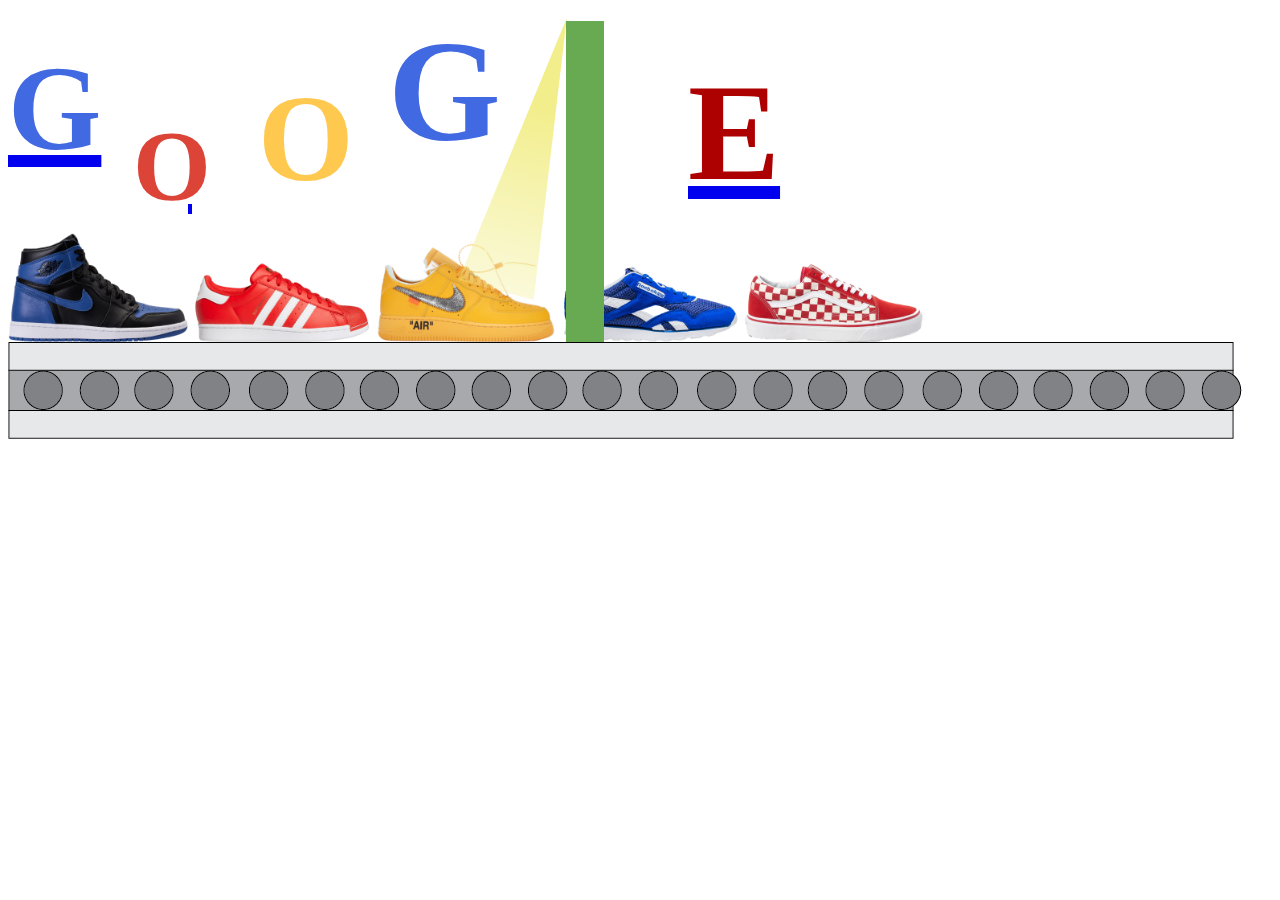
==== FINAL/index.html @ 82fdf2c7 "12/7 5:55pm" ====
<!doctype html>
<html>
<head>
<meta charset="UTF-8">
<title>FINAL</title>
	<link rel="stylesheet" href="FINAL.css"/>
	<link href="https://fonts.googleapis.com/css2?family=Roboto&family=Syncopate&display=swap" rel="stylesheet">
</head>

<body>
	
	<div class="parent">
		<div class="text-wrapper">
				<a href="G.html"><h6>G</h6></a>
			</div>
		<div class="text-wrapper1">
				<a href="O.html"><h6>O</h6></a>
			</div>
		<div class="text-wrapper2">
				<h6>O</h6>
			</div>
		<div class="text-wrapper3">
				<h6>G</h6>
			</div>
		<div class="text-wrapper4">
				<a href="G.html"><h6>E</h6></a>
			</div>
		<div class="horizontal" id="shoes">
			<!--<marquee onmouseover="this.stop();" onmouseout="this.start()" behavior="scroll" direction="right" width="1000px">
					</marquee-->
					<img src="img/Royal1.png">
					<img src="img/Superstar.png">
					<img src="img/AF1.png">
					<img src="img/Reebok.png">
					<img src="img/Vans.png">
			
		</div>
		
		<div class="belt">
			<img src="img/Belt.png">
		</div>
		
		<div class="scanner">
			<a href="G.html"><img src="img/Scanner.png"></a>
		</div>
		
		
		
	</div>
		
		
</body>
</html>
---- FINAL/FINAL.css ----
@charset "UTF-8";
/* CSS Document */

.parent {
	position: relative;
}

/*
.toRight{
	display: flex;
	justify-content: center;
}
*/

.horizontal {
	/*display: flex;
	flex-wrap: wrap;
	justify-content: space-around;*/
	position: relative;
	width: 1234px;
	height: auto;
	top: 196px;
	left: 0px;
	z-index: 1;
	animation-name: moveright;
	animation-direction: normal;
	animation-delay: 0.5s;
    animation-duration: 6s;
    animation-iteration-count: infinite;
    animation-timing-function: linear;
    /* transform: rotate(3deg); */
    /* transform: rotate(3grad); */
    /* transform: rotate(.03turn); */
	animation-play-state: running;
}
.horizontal:hover{
    animation-play-state: paused;
    }
    
/*@keyframes moveright {
	
	from{
		transform: translateX(0px);
	}
	to{
		transform: translateX(900px);
	}
	
}*/

/*@keyframes moveright {
	
    0%  {transform:translateX(0px);}
    90% {transform:translateX(800px);}
    100% {transform:translateX(800px);}
}*/

@keyframes moveright {
                0%   {left: 0px;}
                20% {left: 100px;}
                25% {left: 100px;}
                45% {left: 300px;}
                50% {left: 300px;}
				90%  {left: 800px; }
                100% {left: 800px; }
}

.horizontal img {
	width: 180px;
	height: auto;
}

.belt{
	/*display: flex;*/
	position: absolute;
	justify-content: center;
	top: 333px;
	z-index: 2;
}

.belt img{
	position: absolute;
	width: 1234px;
	height: 98px;
	z-index: 2;
}

#1 {
	width: 180px;
	height: 180px;
}

.scanner {
	height: 333px;
	width: 146px;
	position: absolute;
	top: 1px;
	left: 450px;
	z-index: 3;

}

#shoes{
	position: relative;
	overflow: hidden;
	z-index: 2;
}

.text-wrapper{
	width: 100%;
	position: absolute;
	z-index: 2;
	
}

.text-wrapper h6{
	color: #4169e1;
	font-size: 120px;
	margin-left: -0px;
	margin-top: 32px;
	
	
}

.text-wrapper1{
	width: 100%;
	position: absolute;
	z-index: 2;
	
}

.text-wrapper1 h6{
	color: #DB4437;
	font-size: 100px;
	margin-left: 125px;
	margin-top: 100px;
}

.text-wrapper2{
	width: 100%;
	position: absolute;
	z-index: 2;
	
}
.text-wrapper2 h6{
	color: #FFC84F;
	font-size: 123px;
	margin-left: 250px;
	margin-top: 60px;
}

.text-wrapper3{
	width: 100%;
	position: absolute;
	z-index: 2;
}

.text-wrapper3 h6{
	color: #4169e1;
	font-size: 145px;
	margin-left: 380px;
	margin-top: 0px;
}

.text-wrapper4{
	width: 100%;
	position: absolute;
	z-index: 2;
}

.text-wrapper4 h6{
	color: #AD0000;
	font-size: 138px;
	margin-left: 680px;
	margin-top: 45px;
}
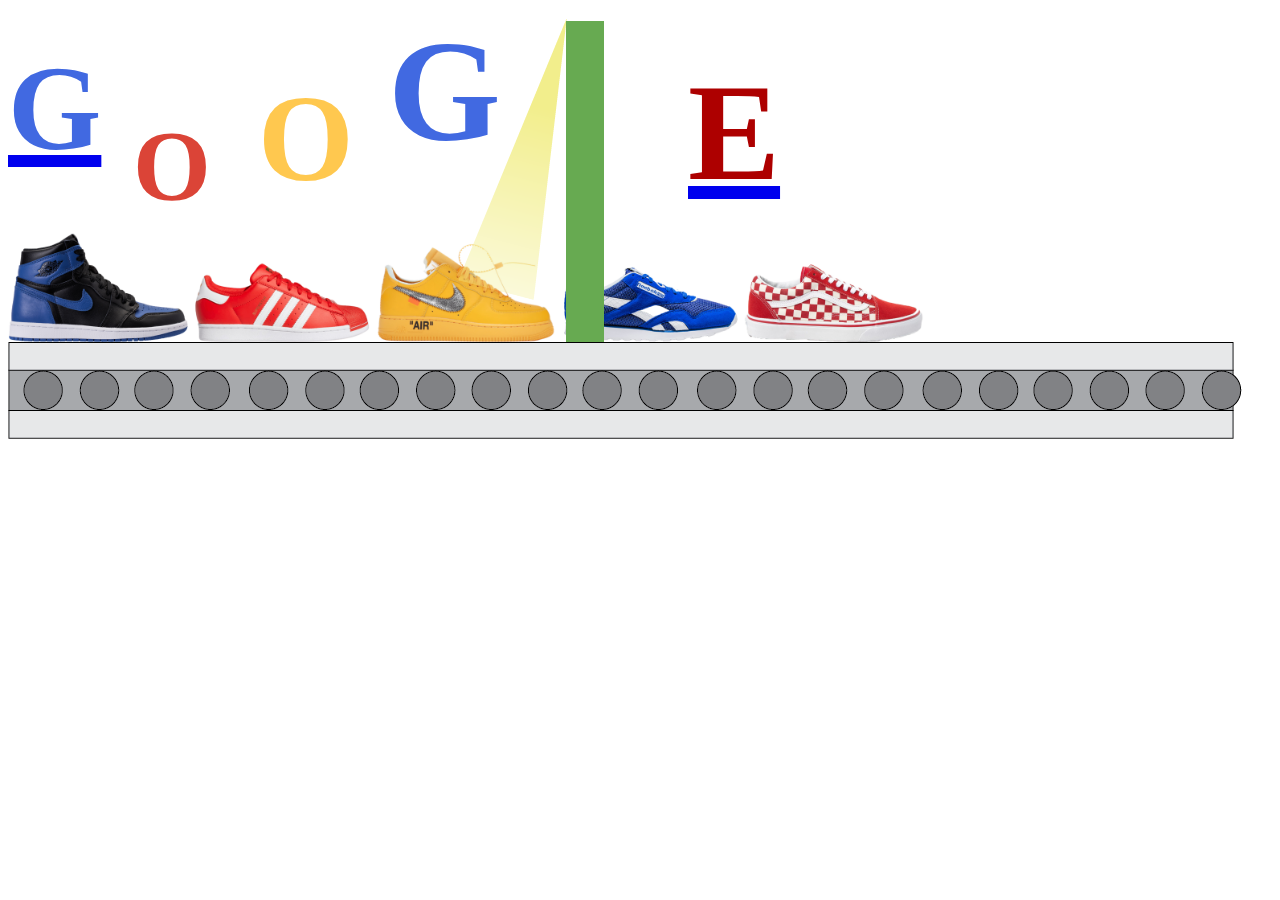
==== commit e024e6a9: "12/7 6:16pm" ====
--- a/FINAL/index.html
+++ b/FINAL/index.html
@@ -14,7 +14,7 @@
 				<a href="G.html"><h6>G</h6></a>
 			</div>
 		<div class="text-wrapper1">
-				<a href="O.html"><h6>O</h6></a>
+				<!--<a href="O.html">>/a>--><h6>O</h6>
 			</div>
 		<div class="text-wrapper2">
 				<h6>O</h6>
--- a/FINAL/FINAL.css
+++ b/FINAL/FINAL.css
@@ -107,9 +107,10 @@
 }
 
 .text-wrapper{
-	width: 100%;
+	width: 150px;
 	position: absolute;
 	z-index: 2;
+	display: flex;
 	
 }
 
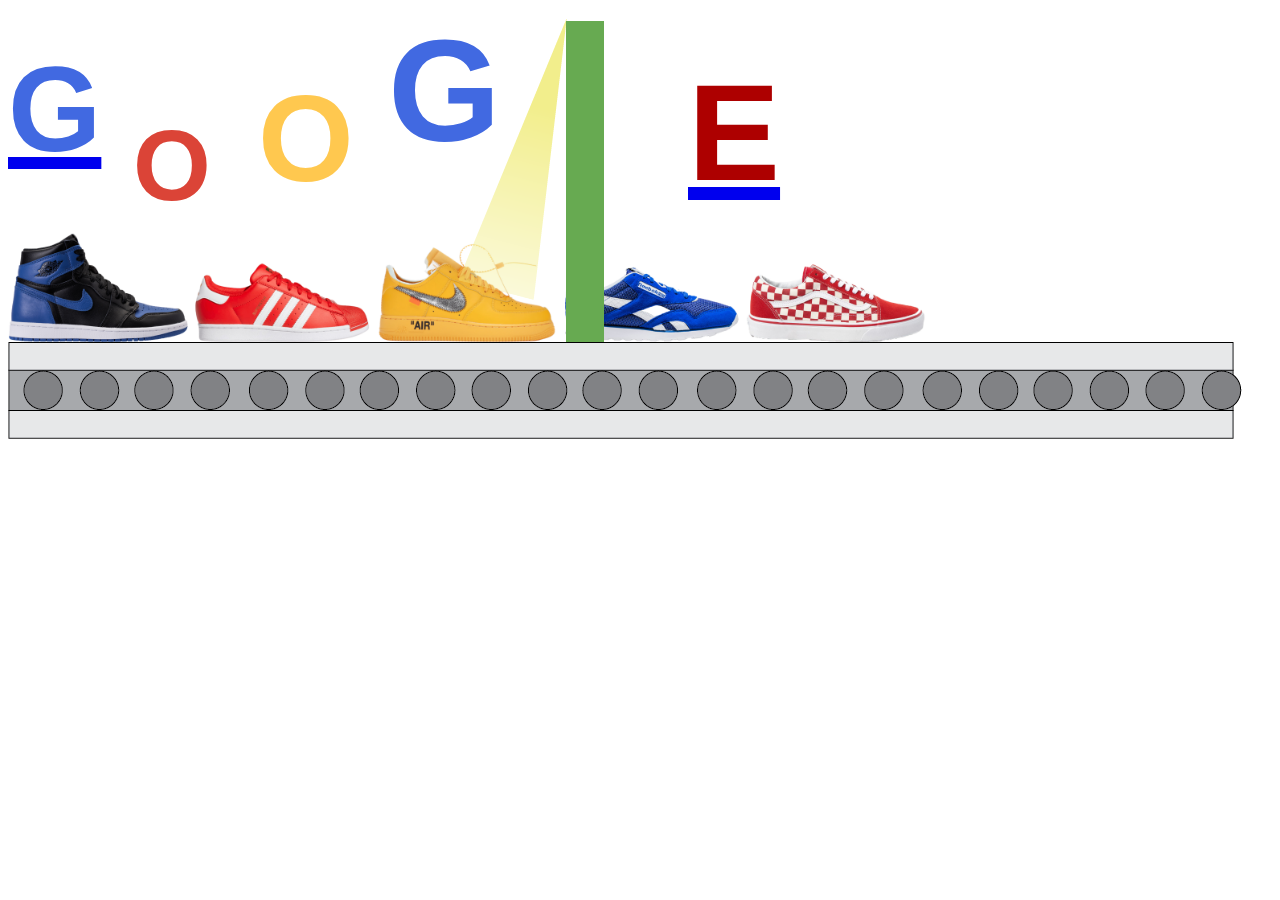
==== commit eaed679c: "12/7 6:25pm" ====
--- a/FINAL/index.html
+++ b/FINAL/index.html
@@ -4,7 +4,6 @@
 <meta charset="UTF-8">
 <title>FINAL</title>
 	<link rel="stylesheet" href="FINAL.css"/>
-	<link href="https://fonts.googleapis.com/css2?family=Roboto&family=Syncopate&display=swap" rel="stylesheet">
 </head>
 
 <body>
--- a/FINAL/FINAL.css
+++ b/FINAL/FINAL.css
@@ -5,6 +5,9 @@
 	position: relative;
 }
 
+body{
+	font-family:Gotham, "Helvetica Neue", Helvetica, Arial, "sans-serif"
+}
 /*
 .toRight{
 	display: flex;
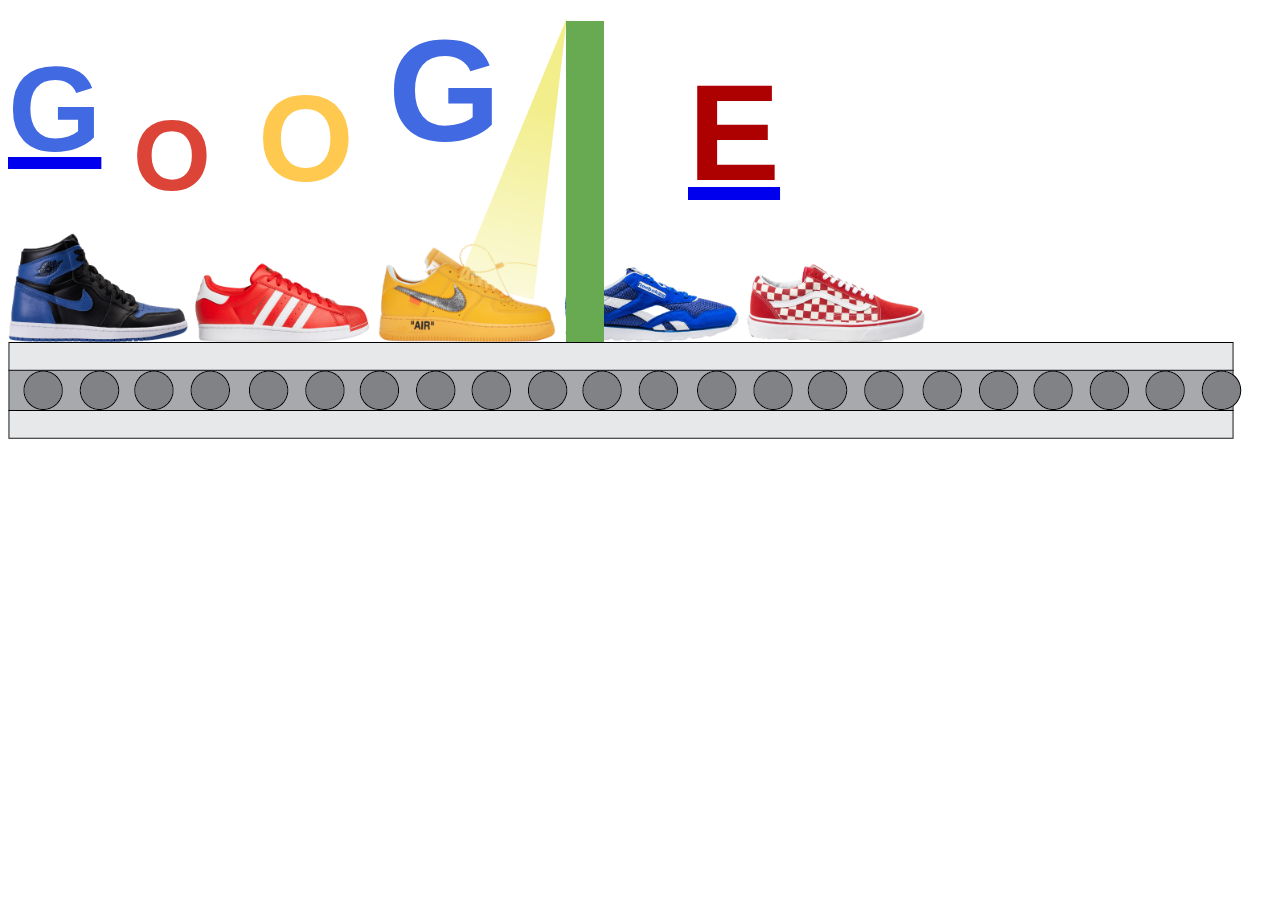
==== commit 971dfbc8: "12/8 2:16pm" ====
--- a/FINAL/index.html
+++ b/FINAL/index.html
@@ -13,7 +13,7 @@
 				<a href="G.html"><h6>G</h6></a>
 			</div>
 		<div class="text-wrapper1">
-				<!--<a href="O.html">>/a>--><h6>O</h6>
+				<a href="O.html"></a><h6>O</h6>
 			</div>
 		<div class="text-wrapper2">
 				<h6>O</h6>
--- a/FINAL/FINAL.css
+++ b/FINAL/FINAL.css
@@ -137,7 +137,7 @@
 	color: #DB4437;
 	font-size: 100px;
 	margin-left: 125px;
-	margin-top: 100px;
+	margin-top: 90px;
 }
 
 .text-wrapper2{
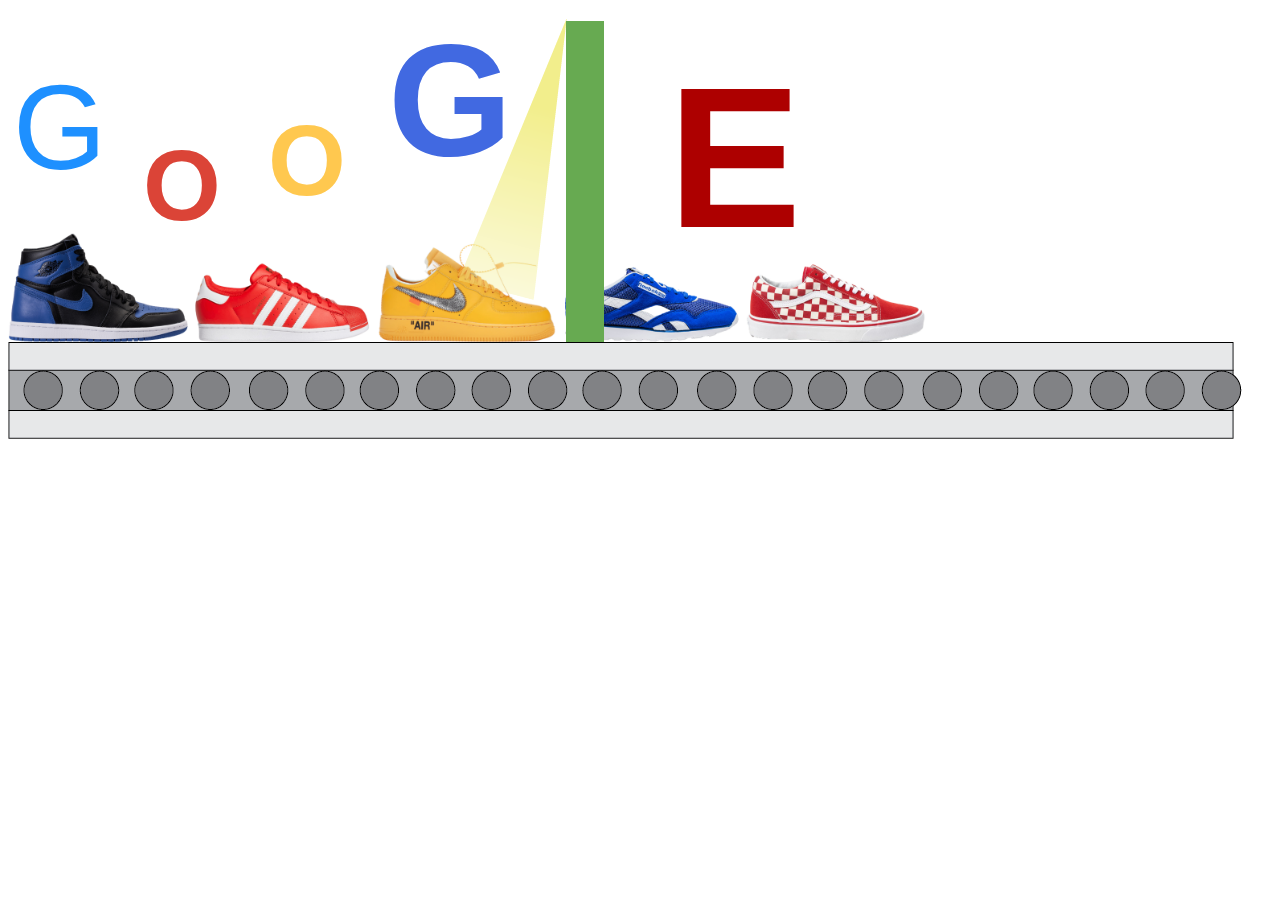
==== commit b1022b53: "12/8 3:33pm" ====
--- a/FINAL/index.html
+++ b/FINAL/index.html
@@ -10,20 +10,18 @@
 	
 	<div class="parent">
 		<div class="text-wrapper">
-				<a href="G.html"><h6>G</h6></a>
+				<a href="G.html">G</a>
 			</div>
-		<div class="text-wrapper1">
-				<a href="O.html"></a><h6>O</h6>
-			</div>
-		<div class="text-wrapper2">
-				<h6>O</h6>
-			</div>
-		<div class="text-wrapper3">
-				<h6>G</h6>
-			</div>
-		<div class="text-wrapper4">
-				<a href="G.html"><h6>E</h6></a>
-			</div>
+		<a href="O.html"><div class="text-wrapper1">O
+			</div></a>
+				<!--<div class="text-wrapper1">
+				<a href="O.html">O</a>
+			</div>-->
+		<a href="O2.html"><div class="text-wrapper2">O</div></a>
+		<a href="G2.html"><div class="text-wrapper3">
+			G</div></a>
+		<a href="E.html"><div class="text-wrapper4">
+				E</div></a>
 		<div class="horizontal" id="shoes">
 			<!--<marquee onmouseover="this.stop();" onmouseout="this.start()" behavior="scroll" direction="right" width="1000px">
 					</marquee-->
@@ -40,7 +38,7 @@
 		</div>
 		
 		<div class="scanner">
-			<a href="G.html"><img src="img/Scanner.png"></a>
+			<a href="L.html"><img src="img/Scanner.png"></a>
 		</div>
 		
 		
--- a/FINAL/FINAL.css
+++ b/FINAL/FINAL.css
@@ -3,10 +3,24 @@
 
 .parent {
 	position: relative;
+	width: 800px;
+	height: auto;
 }
 
 body{
-	font-family:Gotham, "Helvetica Neue", Helvetica, Arial, "sans-serif"
+	font-family:Gotham, "Helvetica Neue", Helvetica, Arial, "sans-serif";
+	height: auto;
+	width: auto;
+}
+
+a{
+	text-decoration: none;
+	color: dodgerblue;
+}
+
+a{
+	text-decoration: none;
+	color: dodgerblue;
 }
 /*
 .toRight{
@@ -99,7 +113,7 @@
 	position: absolute;
 	top: 1px;
 	left: 450px;
-	z-index: 3;
+	z-index: 4;
 
 }
 
@@ -110,74 +124,103 @@
 }
 
 .text-wrapper{
-	width: 150px;
-	position: absolute;
-	z-index: 2;
-	display: flex;
-	
-}
-
-.text-wrapper h6{
+    width: 100px;
+	height: 110px;
+	top: 50px;
+	left: 5px;
+    position: absolute;
+    z-index: 3;
+    text-decoration: none;
+	font-size: 120px;	
+	font-family:Gotham, "Helvetica Neue", Helvetica, Arial, "sans-serif";
+	font-weight: 500;
+}
+
+/*.text-wrapper{
 	color: #4169e1;
 	font-size: 120px;
-	margin-left: -0px;
-	margin-top: 32px;
-	
-	
-}
+}*/
 
 .text-wrapper1{
-	width: 100%;
-	position: absolute;
-	z-index: 2;
-	
-}
-
-.text-wrapper1 h6{
+	width: 100px;
+	height: 110px;
+	top: 120px;
+	left: 135px;
+    position: absolute;
+    z-index: 3;
+    text-decoration: none;
+	font-size: 100px;	
+	font-family:Gotham, "Helvetica Neue", Helvetica, Arial, "sans-serif";
+	font-weight: 600;
+	color: #DB4437;
+	
+}
+
+/*.text-wrapper1 h6{
 	color: #DB4437;
 	font-size: 100px;
 	margin-left: 125px;
 	margin-top: 90px;
-}
+}*/
 
 .text-wrapper2{
-	width: 100%;
-	position: absolute;
-	z-index: 2;
-	
-}
-.text-wrapper2 h6{
+	width: 100px;
+	height: 110px;
+	top: 95px;
+	left: 260px;
+    position: absolute;
+    z-index: 3;
+    text-decoration: none;
+	font-size: 100px;	
+	font-family:Gotham, "Helvetica Neue", Helvetica, Arial, "sans-serif";
+	font-weight: 600;
+	color: #ffc84f;
+}
+/*.text-wrapper2 h6{
 	color: #FFC84F;
 	font-size: 123px;
 	margin-left: 250px;
 	margin-top: 60px;
-}
+}*/
 
 .text-wrapper3{
-	width: 100%;
-	position: absolute;
-	z-index: 2;
-}
-
-.text-wrapper3 h6{
+	width: 100px;
+	height: 110px;
+	top: 0px;
+	left: 380px;
+    position: absolute;
+    z-index: 3;
+    text-decoration: none;
+	font-size: 160px;	
+	font-family:Gotham, "Helvetica Neue", Helvetica, Arial, "sans-serif";
+	font-weight: 600;
+	color: #4169e1;
+}
+
+/*.text-wrapper3 h6{
 	color: #4169e1;
 	font-size: 145px;
 	margin-left: 380px;
 	margin-top: 0px;
-}
+}*/
 
 .text-wrapper4{
-	width: 100%;
-	position: absolute;
-	z-index: 2;
-}
-
-.text-wrapper4 h6{
+	width: 100px;
+	height: 110px;
+	top: 35px;
+	left: 660px;
+    position: absolute;
+    z-index: 3;
+    text-decoration: none;
+	font-size: 200px;	
+	font-family:Gotham, "Helvetica Neue", Helvetica, Arial, "sans-serif";
+	font-weight: 600;
+	color: #AD0000;
+}
+
+/*.text-wrapper4 h6{
 	color: #AD0000;
 	font-size: 138px;
 	margin-left: 680px;
 	margin-top: 45px;
-}
-
-
-
+}*/
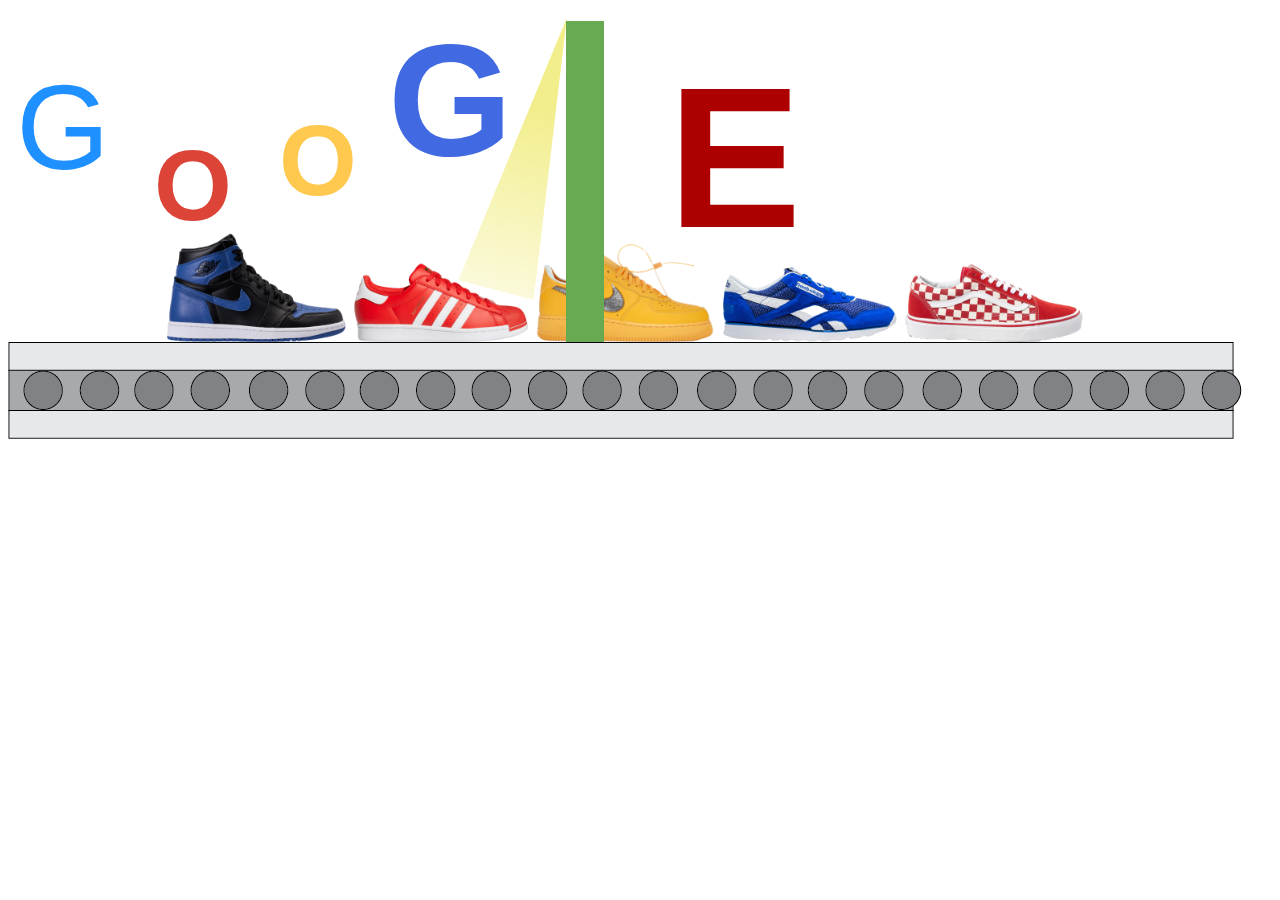
==== commit 06c525b7: "12/8 3:48pm" ====
--- a/FINAL/index.html
+++ b/FINAL/index.html
@@ -7,7 +7,7 @@
 </head>
 
 <body>
-	
+<div class="center">
 	<div class="parent">
 		<div class="text-wrapper">
 				<a href="G.html">G</a>
@@ -45,6 +45,6 @@
 		
 	</div>
 		
-		
+</div>		
 </body>
 </html>
--- a/FINAL/FINAL.css
+++ b/FINAL/FINAL.css
@@ -109,7 +109,7 @@
 
 .scanner {
 	height: 333px;
-	width: 146px;
+	width: 68px;
 	position: absolute;
 	top: 1px;
 	left: 450px;
@@ -224,3 +224,7 @@
 	margin-left: 680px;
 	margin-top: 45px;
 }*/
+
+.center{
+	text-align: center;
+}
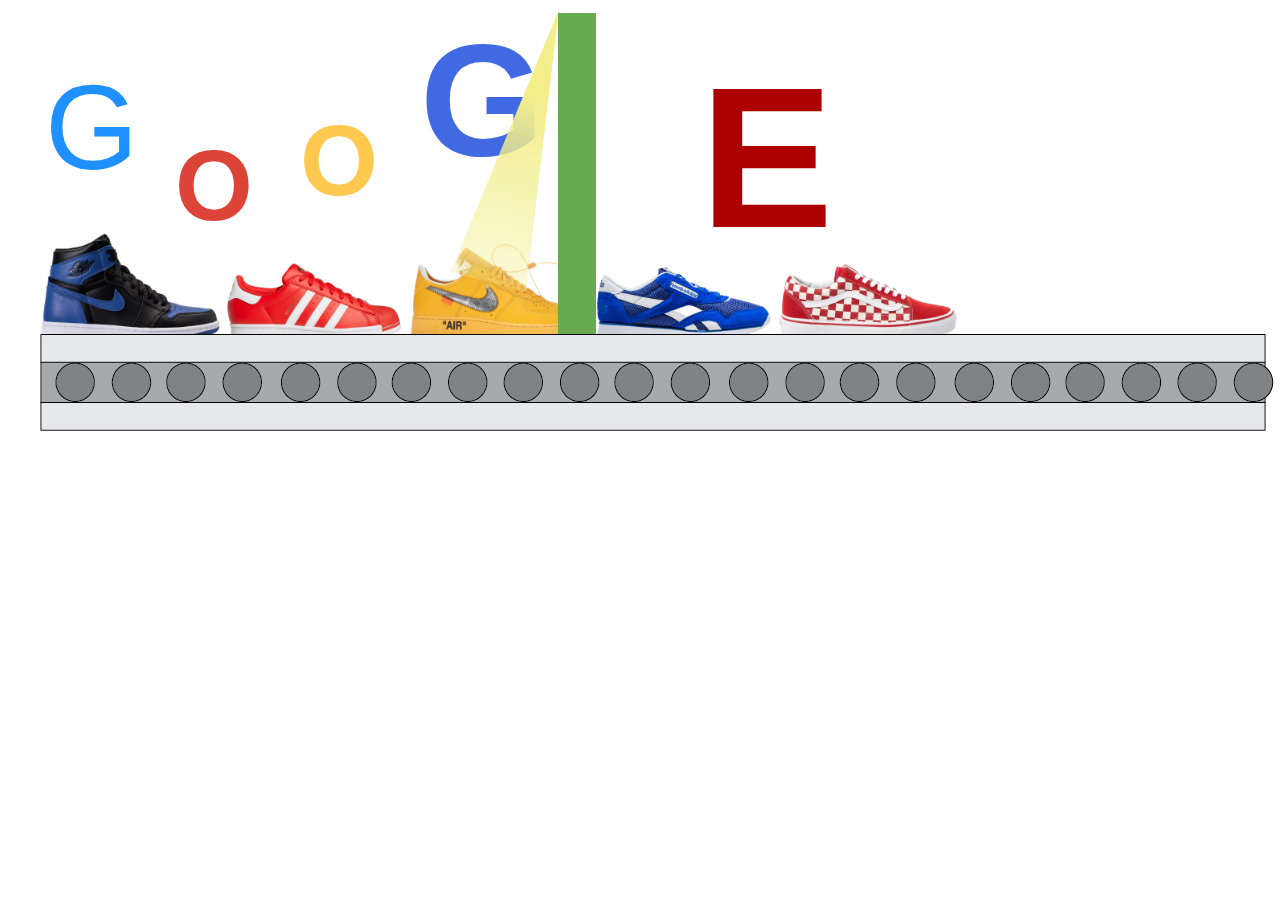
==== commit 1b9b28c1: "12/14 8:09am" ====
--- a/FINAL/index.html
+++ b/FINAL/index.html
@@ -22,7 +22,13 @@
 			G</div></a>
 		<a href="E.html"><div class="text-wrapper4">
 				E</div></a>
-		<div class="horizontal" id="shoes">
+		
+		
+		
+		
+	</div>
+		
+	<div class="horizontal" id="shoes">
 			<!--<marquee onmouseover="this.stop();" onmouseout="this.start()" behavior="scroll" direction="right" width="1000px">
 					</marquee-->
 					<img src="img/Royal1.png">
@@ -40,11 +46,6 @@
 		<div class="scanner">
 			<a href="L.html"><img src="img/Scanner.png"></a>
 		</div>
-		
-		
-		
-	</div>
-		
 </div>		
 </body>
 </html>
--- a/FINAL/FINAL.css
+++ b/FINAL/FINAL.css
@@ -136,6 +136,10 @@
 	font-weight: 500;
 }
 
+.text-wrapper:hover{
+	font-size: 140px;
+}
+
 /*.text-wrapper{
 	color: #4169e1;
 	font-size: 120px;
@@ -153,7 +157,10 @@
 	font-family:Gotham, "Helvetica Neue", Helvetica, Arial, "sans-serif";
 	font-weight: 600;
 	color: #DB4437;
-	
+}
+
+.text-wrapper1:hover{
+	font-size: 88px;
 }
 
 /*.text-wrapper1 h6{
@@ -176,6 +183,10 @@
 	font-weight: 600;
 	color: #ffc84f;
 }
+
+.text-wrapper2:hover{
+	font-size: 115px;
+}
 /*.text-wrapper2 h6{
 	color: #FFC84F;
 	font-size: 123px;
@@ -197,6 +208,10 @@
 	color: #4169e1;
 }
 
+.text-wrapper3:hover{
+	font-size: 168px;
+}
+
 /*.text-wrapper3 h6{
 	color: #4169e1;
 	font-size: 145px;
@@ -218,6 +233,10 @@
 	color: #AD0000;
 }
 
+.text-wrapper4:hover{
+	font-size: 230px;
+}
+
 /*.text-wrapper4 h6{
 	color: #AD0000;
 	font-size: 138px;
@@ -226,5 +245,10 @@
 }*/
 
 .center{
-	text-align: center;
-}
+	width: 1200px;
+	height: 500px;
+	margin-left: auto;
+	margin-right: auto;
+	overflow:hidden;
+}
+
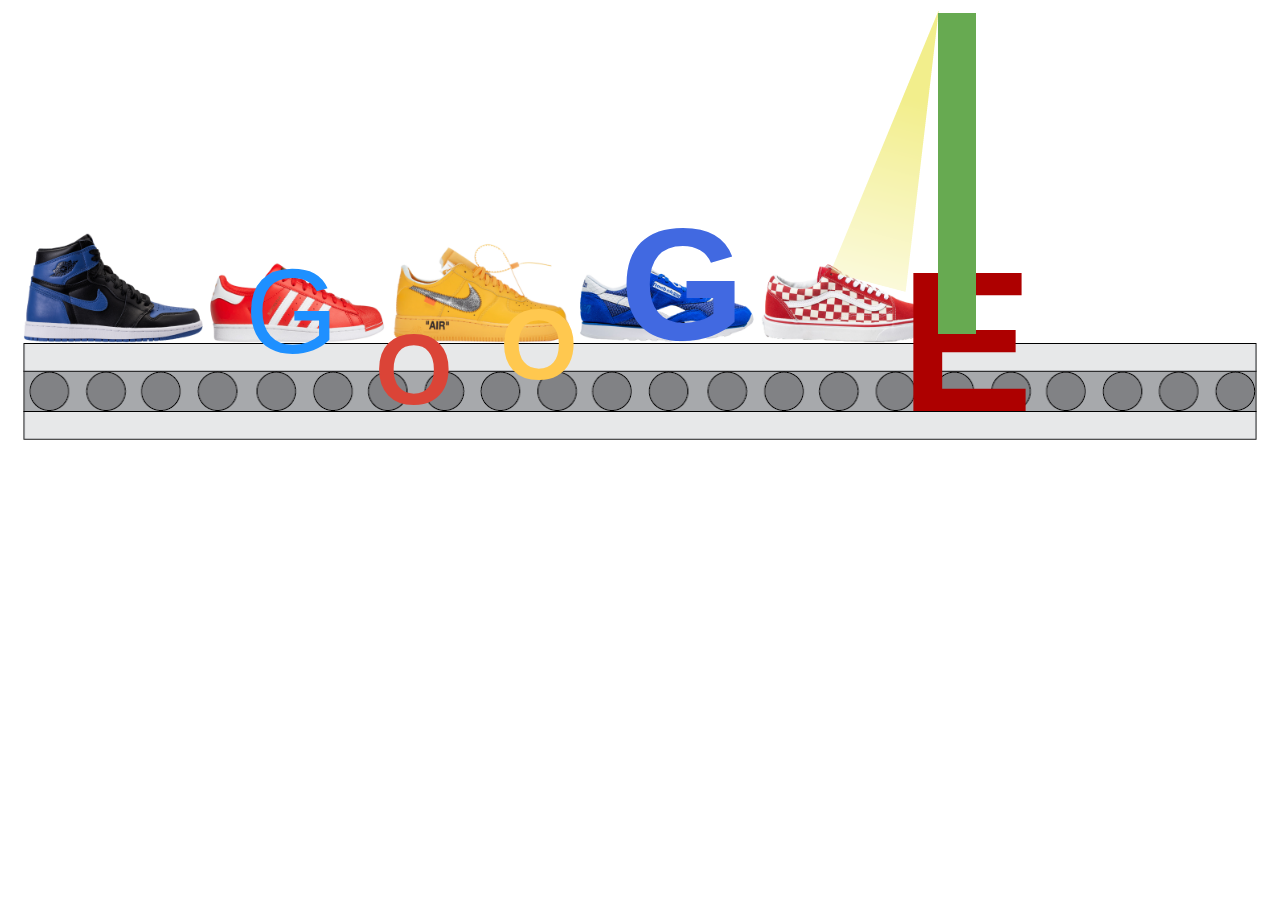
==== commit 713aa099: "12/14 8:39am" ====
--- a/FINAL/index.html
+++ b/FINAL/index.html
@@ -8,6 +8,20 @@
 
 <body>
 <div class="center">
+	<div class="horizontal" id="shoes">
+			<!--<marquee onmouseover="this.stop();" onmouseout="this.start()" behavior="scroll" direction="right" width="1000px">
+					</marquee-->
+					<img src="img/Royal1.png">
+					<img src="img/Superstar.png">
+					<img src="img/AF1.png">
+					<img src="img/Reebok.png">
+					<img src="img/Vans.png">
+			
+		</div>
+		
+		<div class="belt">
+			<img src="img/Belt.png">
+		</div>
 	<div class="parent">
 		<div class="text-wrapper">
 				<a href="G.html">G</a>
@@ -28,20 +42,7 @@
 		
 	</div>
 		
-	<div class="horizontal" id="shoes">
-			<!--<marquee onmouseover="this.stop();" onmouseout="this.start()" behavior="scroll" direction="right" width="1000px">
-					</marquee-->
-					<img src="img/Royal1.png">
-					<img src="img/Superstar.png">
-					<img src="img/AF1.png">
-					<img src="img/Reebok.png">
-					<img src="img/Vans.png">
-			
-		</div>
-		
-		<div class="belt">
-			<img src="img/Belt.png">
-		</div>
+	
 		
 		<div class="scanner">
 			<a href="L.html"><img src="img/Scanner.png"></a>
--- a/FINAL/FINAL.css
+++ b/FINAL/FINAL.css
@@ -4,7 +4,10 @@
 .parent {
 	position: relative;
 	width: 800px;
-	height: auto;
+	height: 375px;
+	margin-left: auto;
+	margin-right: auto;
+	overflow: center;
 }
 
 body{
@@ -93,6 +96,10 @@
 	justify-content: center;
 	top: 333px;
 	z-index: 2;
+	width: 1234px;
+	height: 98px;
+	top: 342px;
+	overflow: hidden;
 }
 
 .belt img{
@@ -112,7 +119,7 @@
 	width: 68px;
 	position: absolute;
 	top: 1px;
-	left: 450px;
+	left: 830px;
 	z-index: 4;
 
 }
@@ -245,10 +252,10 @@
 }*/
 
 .center{
-	width: 1200px;
+	width: 1234px;
 	height: 500px;
 	margin-left: auto;
 	margin-right: auto;
-	overflow:hidden;
-}
-
+}
+
+
